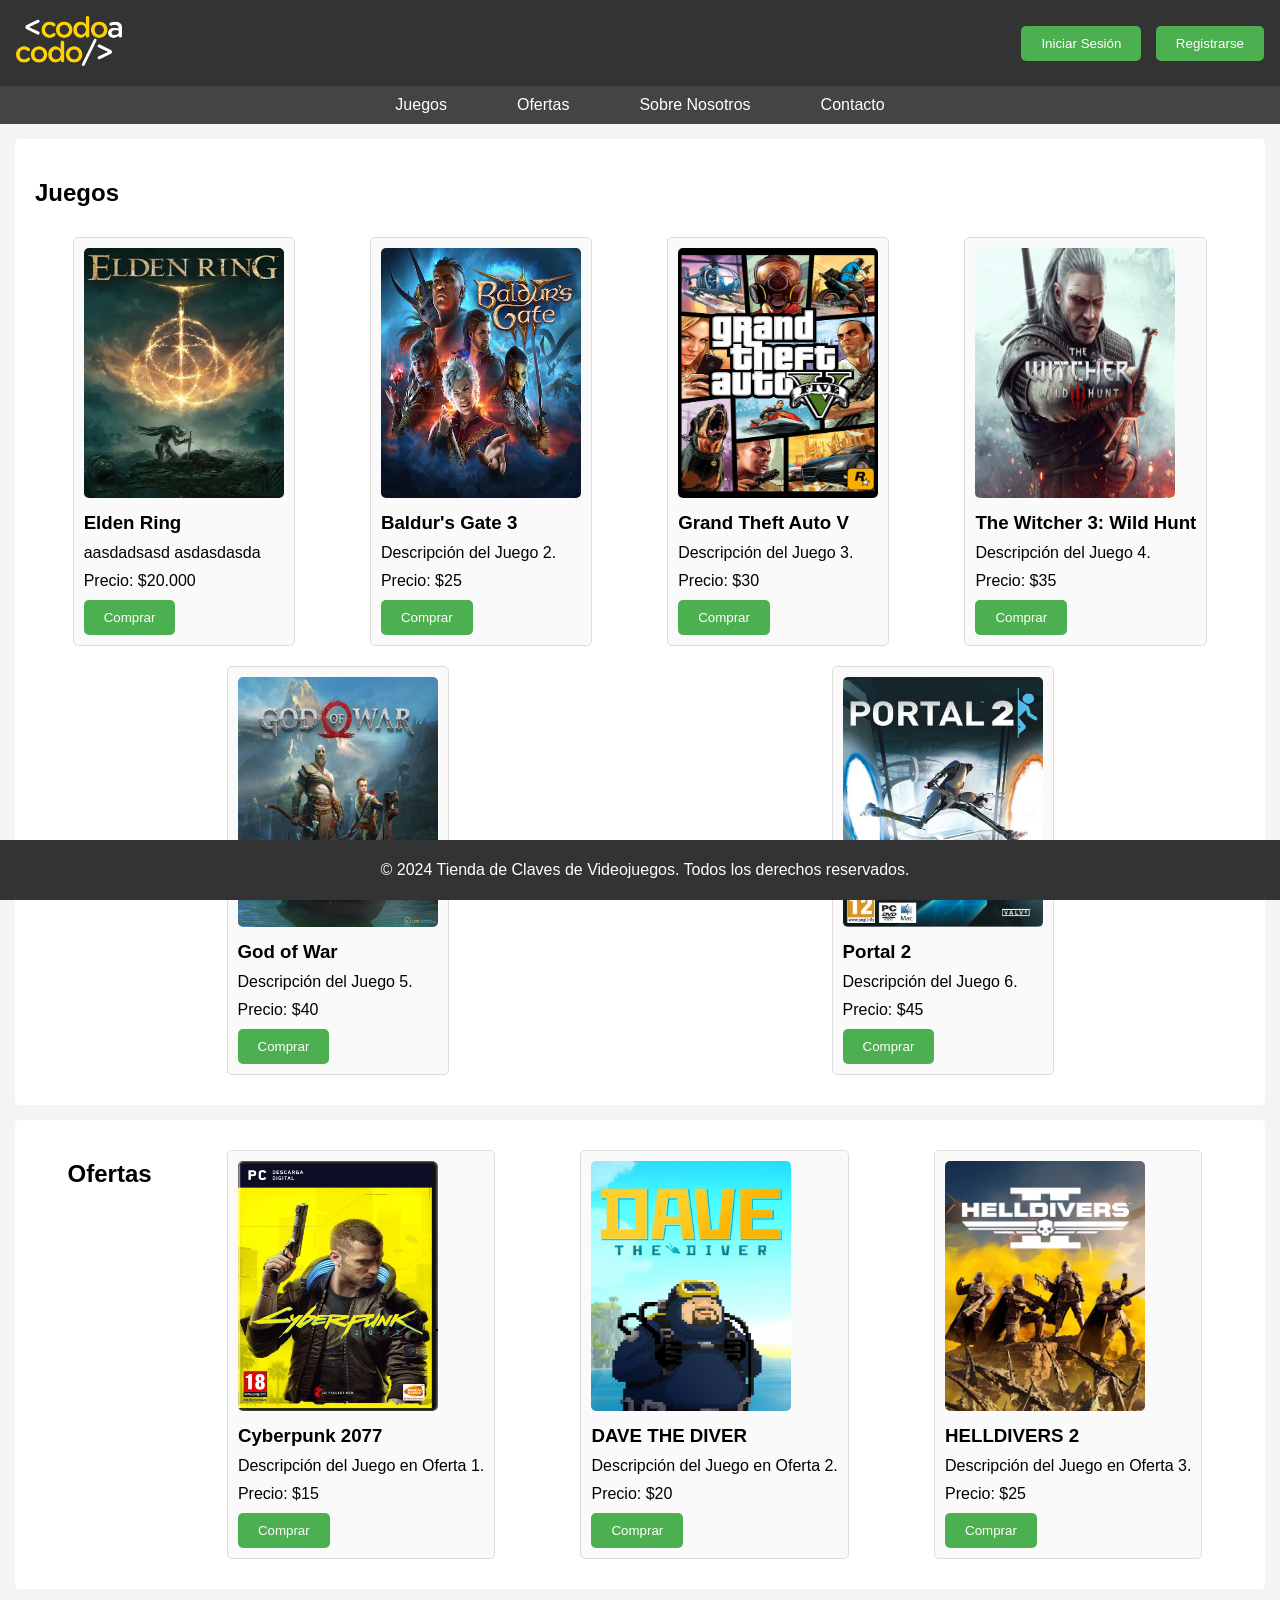
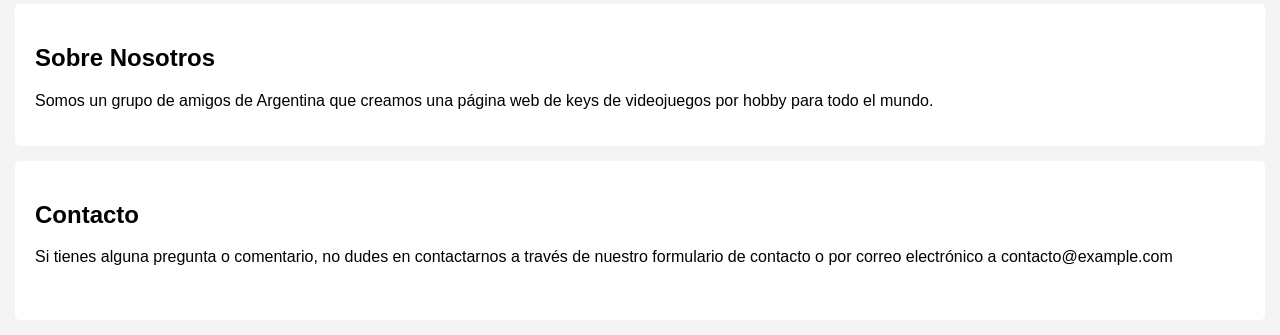
==== index.html @ 60454f8d "Rename a.html to index.html" ====
<!DOCTYPE html>
<html lang="es">
<head>
    <meta charset="UTF-8">
    <meta name="viewport" content="width=device-width, initial-scale=1.0">
    <title>Tienda de Claves de Videojuegos</title>
    <link rel="stylesheet" href="a.css">
</head>
<body>
    <header>
        <div class="logo">
            <img src="logoCAC.png" alt="Codo a codo">
        </div>
        <div class="botoninicio">
            <button onclick="alert('Iniciar Sesión')">Iniciar Sesión</button>
            <button onclick="alert('Registrarse')">Registrarse</button>
        </div>
    </header>
    <nav>
        <ul>
            <li><a href="#juegos">Juegos</a></li>
            <li><a href="#ofertas">Ofertas</a></li>
            <li><a href="#about">Sobre Nosotros</a></li>
            <li><a href="#contact">Contacto</a></li>
        </ul>
    </nav>
    <section id="juegos">
        <h2>Juegos</h2>
        <div class="game-list">
            <div class="game">
                <img src="Elden_Ring.webp" alt="Elden_Ring">
                <h3>Elden Ring</h3>
                <p>aasdadsasd asdasdasda</p>
                <p>Precio: $20.000</p>
                <button>Comprar</button>
            </div>
            <div class="game">
                <img src="Baldur's Gate 3.avif" alt="Baldur's_Gate_3">
                <h3>Baldur's Gate 3</h3>
                <p>Descripción del Juego 2.</p>
                <p>Precio: $25</p>
                <button>Comprar</button>
            </div>
            <div class="game">
                <img src="Grand Theft Auto V.jpg" alt="Grand_Theft_Auto_V">
                <h3>Grand Theft Auto V</h3>
                <p>Descripción del Juego 3.</p>
                <p>Precio: $30</p>
                <button>Comprar</button>
            </div>
            <div class="game">
                <img src="The Witcher 3 Wild Hunt.avif" alt="The_Witcher_3">
                <h3>The Witcher 3: Wild Hunt</h3>
                <p>Descripción del Juego 4.</p>
                <p>Precio: $35</p>
                <button>Comprar</button>
            </div>
            <div class="game">
                <img src="God of War.jpg" alt="God_of_War">
                <h3>God of War</h3>
                <p>Descripción del Juego 5.</p>
                <p>Precio: $40</p>
                <button>Comprar</button>
            </div>
            <div class="game">
                <img src="Portal 2.webp" alt="Portal_2">
                <h3>Portal 2</h3>
                <p>Descripción del Juego 6.</p>
                <p>Precio: $45</p>
                <button>Comprar</button>
            </div>
        </div>
    </section>
    <section id="ofertas">
        <div class="game-list">
        <h2>Ofertas</h2>
        <div class="game">
            <img src="Cyberpunk_2077_portada.webp" alt="Cyberpunk_2077_">
            <h3>Cyberpunk 2077</h3>
            <p>Descripción del Juego en Oferta 1.</p>
            <p>Precio: $15</p>
            <button>Comprar</button>
        </div>
        <div class="game">
            <img src="DAVE THE DIVER.jpg" alt="DAVE_THE_DIVER">
            <h3>DAVE THE DIVER</h3>
            <p>Descripción del Juego en Oferta 2.</p>
            <p>Precio: $20</p>
            <button>Comprar</button>
        </div>
        <div class="game">
            <img src="HELLDIVERS 2.webp" alt="HELLDIVERS_2">
            <h3>HELLDIVERS 2</h3>
            <p>Descripción del Juego en Oferta 3.</p>
            <p>Precio: $25</p>
            <button>Comprar</button>
        </div>
        </div>
        </section>
    <section id="about">
        <h2>Sobre Nosotros</h2>
        <p>Somos un grupo de amigos de Argentina que creamos una página web de keys de videojuegos por hobby para todo el mundo.</p>
    </section>
    <section id="contact">
        <h2>Contacto</h2>
        <p>Si tienes alguna pregunta o comentario, no dudes en contactarnos a través de nuestro formulario de contacto o por correo electrónico a contacto@example.com<br><br></p>
    </section>
    <footer>
        <p>&copy; 2024 Tienda de Claves de Videojuegos. Todos los derechos reservados.</p>
    </footer>
</body>
</html>
---- a.css ----
body {
    font-family: Arial, sans-serif;
    margin: 0;
    padding: 0;
    background-color: #f4f4f4;
}

header {
    display: flex;
    justify-content: space-between;
    align-items: center;
    background-color: #333;
    color: white;
    padding: 1em;
}

header .logo img {
    max-height: 50px;
}

header .botoninicio button {
    background-color: #4CAF50;
    color: white;
    border: none;
    padding: 10px 20px;
    margin-left: 10px;
    cursor: pointer;
    border-radius: 5px;
}

header .botoninicio button:hover {
    background-color: #45a049;
}

nav ul {
    list-style-type: none;
    padding: 0;
    text-align: center;
    background-color: #444;
    margin: 0;
    display: flex;
    justify-content: center;
}

nav ul li {
    margin: 0 15px;
}

nav ul li a {
    color: white;
    text-decoration: none;
    padding: 10px 20px;
    display: inline-block;
}

nav ul li a:hover {
    background-color: #666;
}

section {
    padding: 20px;
    margin: 15px;
    background-color: white;
    border-radius: 5px;
}

.game-list {
    display: flex;
    flex-wrap: wrap;
    justify-content: space-around;
}

.game {
    border: 1px solid #ddd;
    padding: 10px;
    margin: 10px;
    border-radius: 5px;
    background-color: #fafafa;
    width: auto;
    height: auto;
    box-sizing: border-box;
    /* min-width: 230px;
    min-height: 410px; */
}


.game img {
    width: 200px;
    height: 250px;
    border-radius: 5px;
    margin-bottom: 10px;
    /* min-width: 200px;
    min-height: 250px;
    max-height: 250px;
    max-width: 200px; */
}




.game h3 {
    margin: 0 0 10px;
}
.game h2 {
    margin: 0 0 10px;
}

.game p {
    margin: 0 0 10px;
}

.game button {
    background-color: #4CAF50;
    color: white;
    border: none;
    padding: 10px 20px;
    cursor: pointer;
    border-radius: 5px;
}

.game button:hover {
    background-color: #45a049;
}

footer {
    background-color: #333;
    color: white;
    text-align: center;
    padding: 5px;
    position: fixed;
    bottom: 0;
    width: 100%;
}


@media only screen and (max-width: 600px) {

    header, main, footer {
        padding: 1px;
        margin: 1px;
        font-size: 7px; 
    }
    h1 {
        font-size: 10px; 
    }
    h2 {
        font-size: 12px;
    }
    
    p {
        font-size: 7px; 
    }

    .game img {
        width: 40%;
        height: 40%;
    }
    .game {
        h3 {
            font-size: 10px
        }
        width: auto;
        height: auto; 
        padding: auto;
        margin: auto;
    }
    nav {
        display: none; 
    }
    .game button {
        padding: 3px 7px;
    }
    header .botoninicio button {
        width: 50%; 
        padding: 3px 7px;
        margin-left: 10px;
    }
}
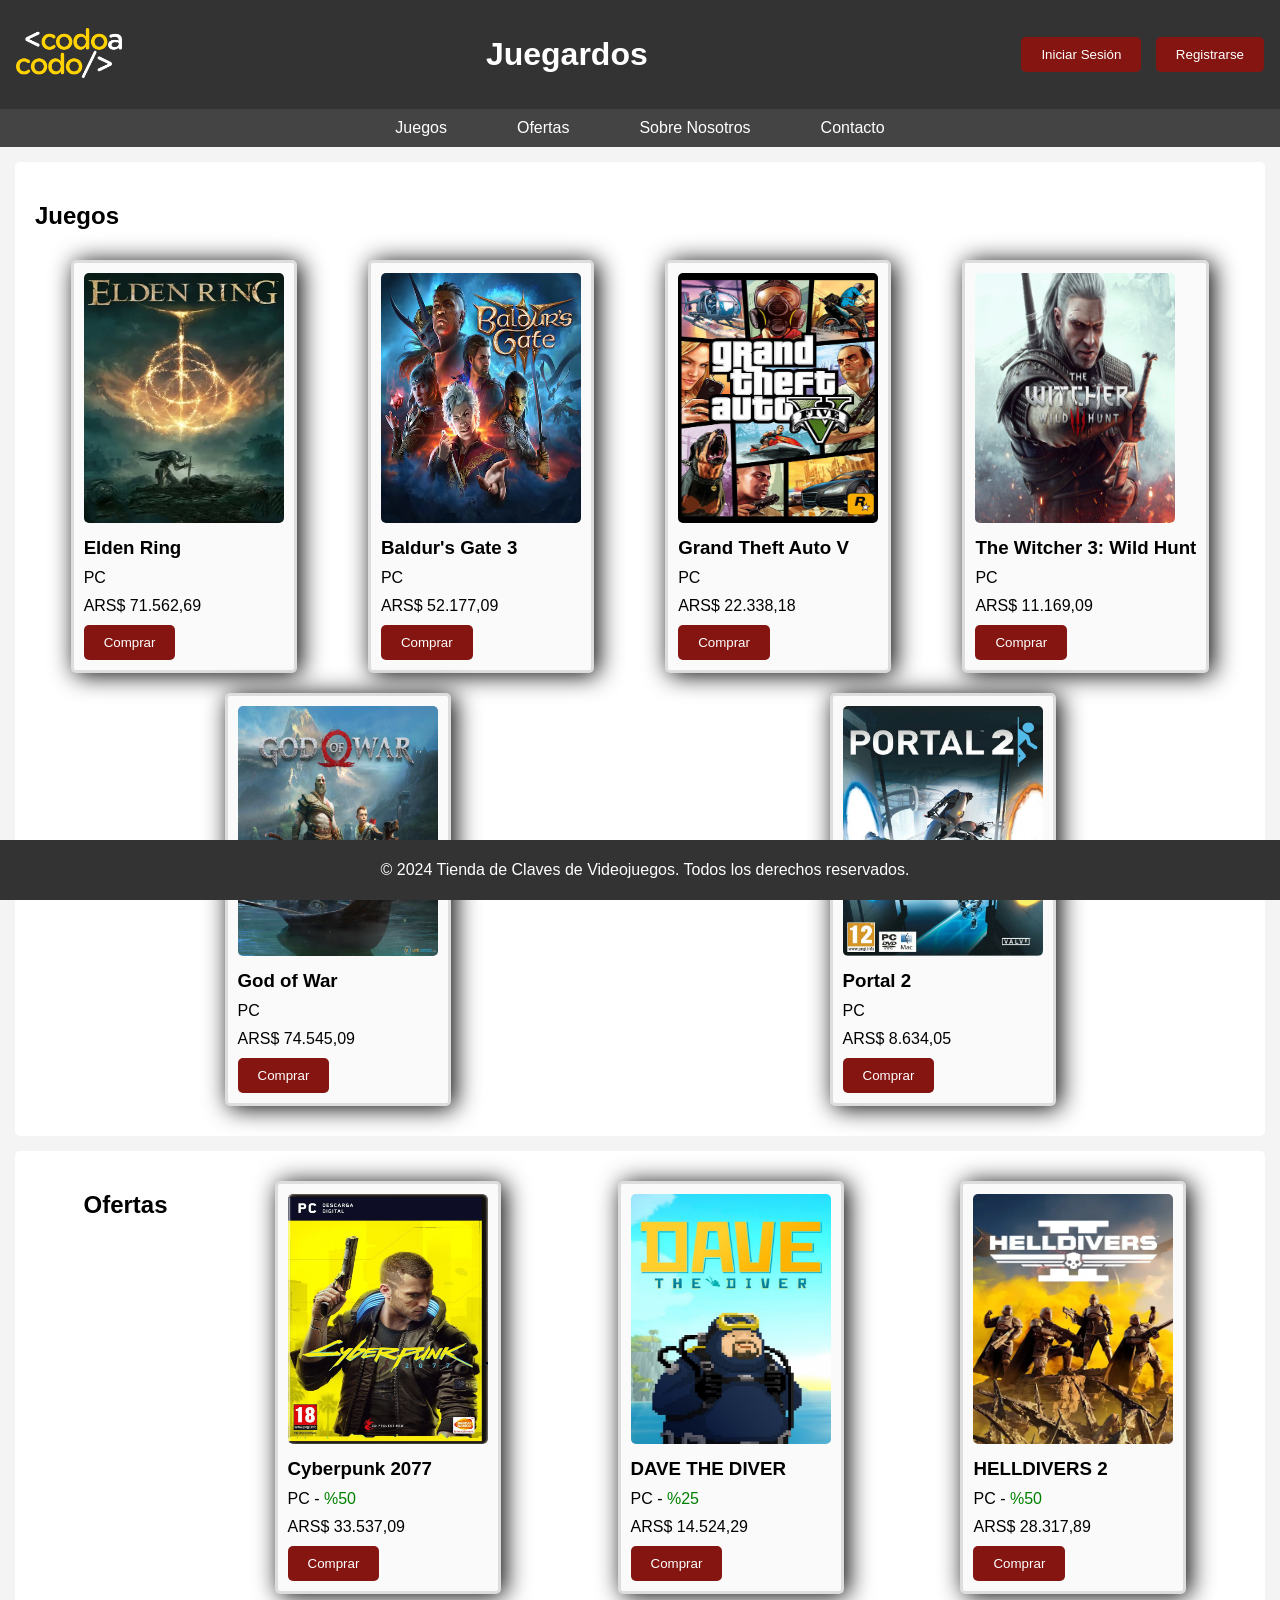
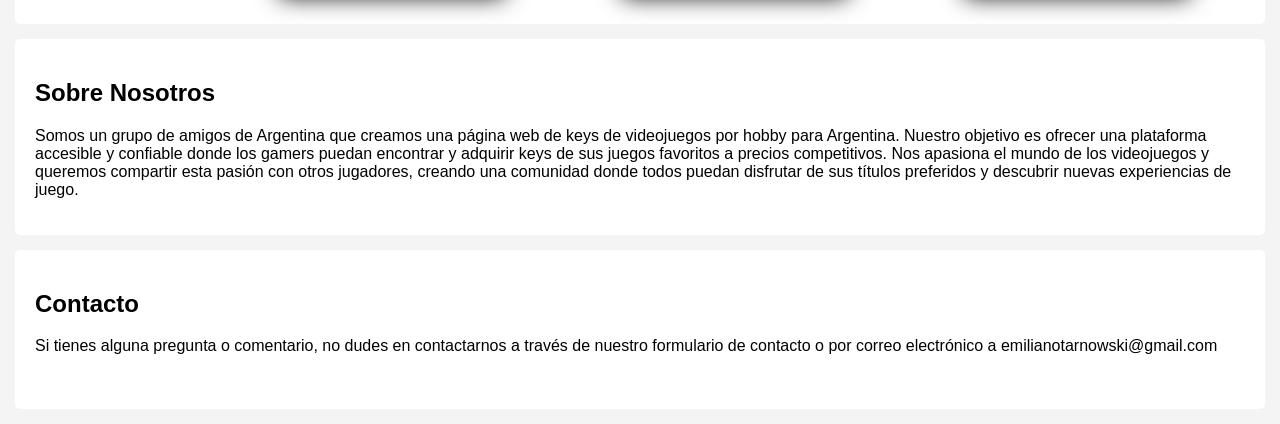
==== commit 71825466: "Add files via upload" ====
--- a/index.html
+++ b/index.html
@@ -1,112 +1,122 @@
-<!DOCTYPE html>
-<html lang="es">
-<head>
-    <meta charset="UTF-8">
-    <meta name="viewport" content="width=device-width, initial-scale=1.0">
-    <title>Tienda de Claves de Videojuegos</title>
-    <link rel="stylesheet" href="a.css">
-</head>
-<body>
-    <header>
-        <div class="logo">
-            <img src="logoCAC.png" alt="Codo a codo">
-        </div>
-        <div class="botoninicio">
-            <button onclick="alert('Iniciar Sesión')">Iniciar Sesión</button>
-            <button onclick="alert('Registrarse')">Registrarse</button>
-        </div>
-    </header>
-    <nav>
-        <ul>
-            <li><a href="#juegos">Juegos</a></li>
-            <li><a href="#ofertas">Ofertas</a></li>
-            <li><a href="#about">Sobre Nosotros</a></li>
-            <li><a href="#contact">Contacto</a></li>
-        </ul>
-    </nav>
-    <section id="juegos">
-        <h2>Juegos</h2>
-        <div class="game-list">
-            <div class="game">
-                <img src="Elden_Ring.webp" alt="Elden_Ring">
-                <h3>Elden Ring</h3>
-                <p>aasdadsasd asdasdasda</p>
-                <p>Precio: $20.000</p>
-                <button>Comprar</button>
-            </div>
-            <div class="game">
-                <img src="Baldur's Gate 3.avif" alt="Baldur's_Gate_3">
-                <h3>Baldur's Gate 3</h3>
-                <p>Descripción del Juego 2.</p>
-                <p>Precio: $25</p>
-                <button>Comprar</button>
-            </div>
-            <div class="game">
-                <img src="Grand Theft Auto V.jpg" alt="Grand_Theft_Auto_V">
-                <h3>Grand Theft Auto V</h3>
-                <p>Descripción del Juego 3.</p>
-                <p>Precio: $30</p>
-                <button>Comprar</button>
-            </div>
-            <div class="game">
-                <img src="The Witcher 3 Wild Hunt.avif" alt="The_Witcher_3">
-                <h3>The Witcher 3: Wild Hunt</h3>
-                <p>Descripción del Juego 4.</p>
-                <p>Precio: $35</p>
-                <button>Comprar</button>
-            </div>
-            <div class="game">
-                <img src="God of War.jpg" alt="God_of_War">
-                <h3>God of War</h3>
-                <p>Descripción del Juego 5.</p>
-                <p>Precio: $40</p>
-                <button>Comprar</button>
-            </div>
-            <div class="game">
-                <img src="Portal 2.webp" alt="Portal_2">
-                <h3>Portal 2</h3>
-                <p>Descripción del Juego 6.</p>
-                <p>Precio: $45</p>
-                <button>Comprar</button>
-            </div>
-        </div>
-    </section>
-    <section id="ofertas">
-        <div class="game-list">
-        <h2>Ofertas</h2>
-        <div class="game">
-            <img src="Cyberpunk_2077_portada.webp" alt="Cyberpunk_2077_">
-            <h3>Cyberpunk 2077</h3>
-            <p>Descripción del Juego en Oferta 1.</p>
-            <p>Precio: $15</p>
-            <button>Comprar</button>
-        </div>
-        <div class="game">
-            <img src="DAVE THE DIVER.jpg" alt="DAVE_THE_DIVER">
-            <h3>DAVE THE DIVER</h3>
-            <p>Descripción del Juego en Oferta 2.</p>
-            <p>Precio: $20</p>
-            <button>Comprar</button>
-        </div>
-        <div class="game">
-            <img src="HELLDIVERS 2.webp" alt="HELLDIVERS_2">
-            <h3>HELLDIVERS 2</h3>
-            <p>Descripción del Juego en Oferta 3.</p>
-            <p>Precio: $25</p>
-            <button>Comprar</button>
-        </div>
-        </div>
-        </section>
-    <section id="about">
-        <h2>Sobre Nosotros</h2>
-        <p>Somos un grupo de amigos de Argentina que creamos una página web de keys de videojuegos por hobby para todo el mundo.</p>
-    </section>
-    <section id="contact">
-        <h2>Contacto</h2>
-        <p>Si tienes alguna pregunta o comentario, no dudes en contactarnos a través de nuestro formulario de contacto o por correo electrónico a contacto@example.com<br><br></p>
-    </section>
-    <footer>
-        <p>&copy; 2024 Tienda de Claves de Videojuegos. Todos los derechos reservados.</p>
-    </footer>
-</body>
-</html>
+<!DOCTYPE html>
+<html lang="es">
+<head>
+    <meta charset="UTF-8">
+    <meta name="viewport" content="width=device-width, initial-scale=1.0">
+    <title>Tienda de Claves de Videojuegos</title>
+    <link rel="stylesheet" href="a.css">
+</head>
+
+
+<body>
+    <header>
+        <div class="logo">
+            <img src="logoCAC.png" alt="Codo a codo">
+        </div>
+        <h1 class="title">Juegardos</h1>
+        <div class="buttoninicio">
+            <button onclick="alert('Iniciar Sesión')">Iniciar Sesión</button>
+            <button onclick="alert('Registrarse')">Registrarse</button>
+        </div>
+    </header>
+    <nav>
+        <ul>
+            <li><a href="#juegos">Juegos</a></li>
+            <li><a href="#ofertas">Ofertas</a></li>
+            <li><a href="#about">Sobre Nosotros</a></li>
+            <li><a href="#contact">Contacto</a></li>
+        </ul>
+    </nav>
+
+
+    <section id="juegos">
+        <h2>Juegos</h2>
+        <div class="game-list">
+            <div class="game">
+                <img src="Elden_Ring.webp" alt="Elden_Ring">
+                <h3>Elden Ring</h3>
+                <p>PC</p>
+                <p>ARS$ 71.562,69</p>
+                <button>Comprar</button>
+            </div>
+            <div class="game">
+                <img src="Baldur's Gate 3.avif" alt="Baldur's_Gate_3">
+                <h3>Baldur's Gate 3</h3>
+                <p>PC</p>
+                <p>ARS$ 52.177,09</p>
+                <button>Comprar</button>
+            </div>
+            <div class="game">
+                <img src="Grand Theft Auto V.jpg" alt="Grand_Theft_Auto_V">
+                <h3>Grand Theft Auto V</h3>
+                <p>PC</p>
+                <p>ARS$ 22.338,18</p>
+                <button>Comprar</button>
+            </div>
+            <div class="game">
+                <img src="The Witcher 3 Wild Hunt.avif" alt="The_Witcher_3">
+                <h3>The Witcher 3: Wild Hunt</h3>
+                <p>PC</p>
+                <p>ARS$ 11.169,09</p>
+                <button>Comprar</button>
+            </div>
+            <div class="game">
+                <img src="God of War.jpg" alt="God_of_War">
+                <h3>God of War</h3>
+                <p>PC</p>
+                <p>ARS$ 74.545,09</p>
+                <button>Comprar</button>
+            </div>
+            <div class="game">
+                <img src="Portal 2.webp" alt="Portal_2">
+                <h3>Portal 2</h3>
+                <p>PC</p>
+                <p>ARS$ 8.634,05</p>
+                <button>Comprar</button>
+            </div>
+        </div>
+    </section>
+
+
+
+    <section id="ofertas">
+        <div class="game-list">
+            <h2>Ofertas</h2>
+            <div class="game">
+                <img src="Cyberpunk_2077_portada.webp" alt="Cyberpunk_2077_">
+                <h3>Cyberpunk 2077</h3>
+                <p>PC - <FONT COLOR="green">%50</FONT></p>
+                <p>ARS$ 33.537,09 </p>
+                <button>Comprar</button>
+            </div>
+            <div class="game">
+                <img src="DAVE THE DIVER.jpg" alt="DAVE_THE_DIVER">
+                <h3>DAVE THE DIVER</h3>
+                <p>PC - <FONT COLOR="green">%25</FONT></p>
+                <p>ARS$ 14.524,29</p>
+                <button>Comprar</button>
+            </div>
+            <div class="game">
+                <img src="HELLDIVERS 2.webp" alt="HELLDIVERS_2">
+                <h3>HELLDIVERS 2</h3>
+                <p>PC - <FONT COLOR="green">%50</FONT></p>
+                <p>ARS$ 28.317,89</p>
+                <button>Comprar</button>
+            </div>
+        </div>
+        </section>
+
+        
+    <section id="about">
+        <h2>Sobre Nosotros</h2>
+        <p>Somos un grupo de amigos de Argentina que creamos una página web de keys de videojuegos por hobby para Argentina. Nuestro objetivo es ofrecer una plataforma accesible y confiable donde los gamers puedan encontrar y adquirir keys de sus juegos favoritos a precios competitivos. Nos apasiona el mundo de los videojuegos y queremos compartir esta pasión con otros jugadores, creando una comunidad donde todos puedan disfrutar de sus títulos preferidos y descubrir nuevas experiencias de juego.</p>
+    </section>
+    <section id="contact">
+        <h2>Contacto</h2>
+        <p>Si tienes alguna pregunta o comentario, no dudes en contactarnos a través de nuestro formulario de contacto o por correo electrónico a emilianotarnowski@gmail.com<br><br></p>
+    </section>
+    <footer>
+        <p>&copy; 2024 Tienda de Claves de Videojuegos. Todos los derechos reservados.</p>
+    </footer>
+</body>
+</html>
--- a/a.css
+++ b/a.css
@@ -1,178 +1,180 @@
-body {
-    font-family: Arial, sans-serif;
-    margin: 0;
-    padding: 0;
-    background-color: #f4f4f4;
-}
-
-header {
-    display: flex;
-    justify-content: space-between;
-    align-items: center;
-    background-color: #333;
-    color: white;
-    padding: 1em;
-}
-
-header .logo img {
-    max-height: 50px;
-}
-
-header .botoninicio button {
-    background-color: #4CAF50;
-    color: white;
-    border: none;
-    padding: 10px 20px;
-    margin-left: 10px;
-    cursor: pointer;
-    border-radius: 5px;
-}
-
-header .botoninicio button:hover {
-    background-color: #45a049;
-}
-
-nav ul {
-    list-style-type: none;
-    padding: 0;
-    text-align: center;
-    background-color: #444;
-    margin: 0;
-    display: flex;
-    justify-content: center;
-}
-
-nav ul li {
-    margin: 0 15px;
-}
-
-nav ul li a {
-    color: white;
-    text-decoration: none;
-    padding: 10px 20px;
-    display: inline-block;
-}
-
-nav ul li a:hover {
-    background-color: #666;
-}
-
-section {
-    padding: 20px;
-    margin: 15px;
-    background-color: white;
-    border-radius: 5px;
-}
-
-.game-list {
-    display: flex;
-    flex-wrap: wrap;
-    justify-content: space-around;
-}
-
-.game {
-    border: 1px solid #ddd;
-    padding: 10px;
-    margin: 10px;
-    border-radius: 5px;
-    background-color: #fafafa;
-    width: auto;
-    height: auto;
-    box-sizing: border-box;
-    /* min-width: 230px;
-    min-height: 410px; */
-}
-
-
-.game img {
-    width: 200px;
-    height: 250px;
-    border-radius: 5px;
-    margin-bottom: 10px;
-    /* min-width: 200px;
-    min-height: 250px;
-    max-height: 250px;
-    max-width: 200px; */
-}
-
-
-
-
-.game h3 {
-    margin: 0 0 10px;
-}
-.game h2 {
-    margin: 0 0 10px;
-}
-
-.game p {
-    margin: 0 0 10px;
-}
-
-.game button {
-    background-color: #4CAF50;
-    color: white;
-    border: none;
-    padding: 10px 20px;
-    cursor: pointer;
-    border-radius: 5px;
-}
-
-.game button:hover {
-    background-color: #45a049;
-}
-
-footer {
-    background-color: #333;
-    color: white;
-    text-align: center;
-    padding: 5px;
-    position: fixed;
-    bottom: 0;
-    width: 100%;
-}
-
-
-@media only screen and (max-width: 600px) {
-
-    header, main, footer {
-        padding: 1px;
-        margin: 1px;
-        font-size: 7px; 
-    }
-    h1 {
-        font-size: 10px; 
-    }
-    h2 {
-        font-size: 12px;
-    }
-    
-    p {
-        font-size: 7px; 
-    }
-
-    .game img {
-        width: 40%;
-        height: 40%;
-    }
-    .game {
-        h3 {
-            font-size: 10px
-        }
-        width: auto;
-        height: auto; 
-        padding: auto;
-        margin: auto;
-    }
-    nav {
-        display: none; 
-    }
-    .game button {
-        padding: 3px 7px;
-    }
-    header .botoninicio button {
-        width: 50%; 
-        padding: 3px 7px;
-        margin-left: 10px;
-    }
+body {
+    font-family: Arial, sans-serif;
+    margin: 0;
+    padding: 0;
+    background-color: #f4f4f4;
+}
+
+header {
+    display: flex;
+    justify-content: space-between;
+    align-items: center;
+    background-color: #333;
+    color: white;
+    padding: 1em;
+}
+
+header .logo img {
+    max-height: 50px;
+}
+
+header .buttoninicio button {
+    background-color: #851511;
+    color: white;
+    border: none;
+    padding: 10px 20px;
+    margin-left: 10px;
+    cursor: pointer;
+    border-radius: 5px;
+}
+.title {
+    text-align: center;
+    color: white;
+    background-color: #333;
+    padding: 20px;
+    margin: 0;
+}
+
+nav ul {
+    list-style-type: none;
+    padding: 0;
+    text-align: center;
+    background-color: #444;
+    margin: 0;
+    display: flex;
+    justify-content: center;
+}
+
+nav ul li {
+    margin: 0 15px;
+}
+
+nav ul li a {
+    color: white;
+    text-decoration: none;
+    padding: 10px 20px;
+    display: inline-block;
+}
+
+nav ul li a:hover {
+    background-color: #666;
+}
+
+section {
+    padding: 20px;
+    margin: 15px;
+    background-color: white;
+    border-radius: 5px;
+}
+
+.game-list {
+    display: flex;
+    flex-wrap: wrap;
+    justify-content: space-around;
+}
+
+.game {
+    border: 3px solid #ddd;
+    box-shadow: 4px 2px 25px black;
+    text-shadow: #666;
+    padding: 10px;
+    margin: 10px;
+    border-radius: 5px;
+    background-color: #fafafa;
+    width: auto;
+    height: auto;
+    box-sizing: border-box;
+    /* min-width: 230px;
+    min-height: 410px; */
+}
+
+
+.game img {
+    width: 200px;
+    height: 250px;
+    border-radius: 5px;
+    margin-bottom: 10px;
+    /* min-width: 200px;
+    min-height: 250px;
+    max-height: 250px;
+    max-width: 200px; */
+}
+
+
+
+
+.game h3 {
+    margin: 0 0 10px;
+}
+.game h2 {
+    margin: 0 0 10px;
+}
+
+.game p {
+    margin: 0 0 10px;
+}
+
+.game button {
+    background-color: #851511;
+    color: white;
+    border: none;
+    padding: 10px 20px;
+    cursor: pointer;
+    border-radius: 5px;
+}
+
+
+footer {
+    background-color: #333;
+    color: white;
+    text-align: center;
+    padding: 5px;
+    position: fixed;
+    bottom: 0;
+    width: 100%;
+}
+
+
+@media only screen and (max-width: 600px) {
+
+    header, main, footer {
+        padding: 1px;
+        margin: 1px;
+        font-size: 7px; 
+    }
+    h1 {
+        font-size: 10px; 
+    }
+    h2 {
+        font-size: 12px;
+    }
+    
+    p {
+        font-size: 7px; 
+    }
+
+    .game img {
+        width: 40%;
+        height: 40%;
+    }
+    .game {
+        h3 {
+            font-size: 10px
+        }
+        width: auto;
+        height: auto; 
+        padding: auto;
+        margin: auto;
+    }
+    nav {
+        display: none; 
+    }
+    .game button {
+        padding: 3px 7px;
+    }
+    header .botoninicio button {
+        width: 50%; 
+        padding: 3px 7px;
+        margin-left: 10px;
+    }
 }
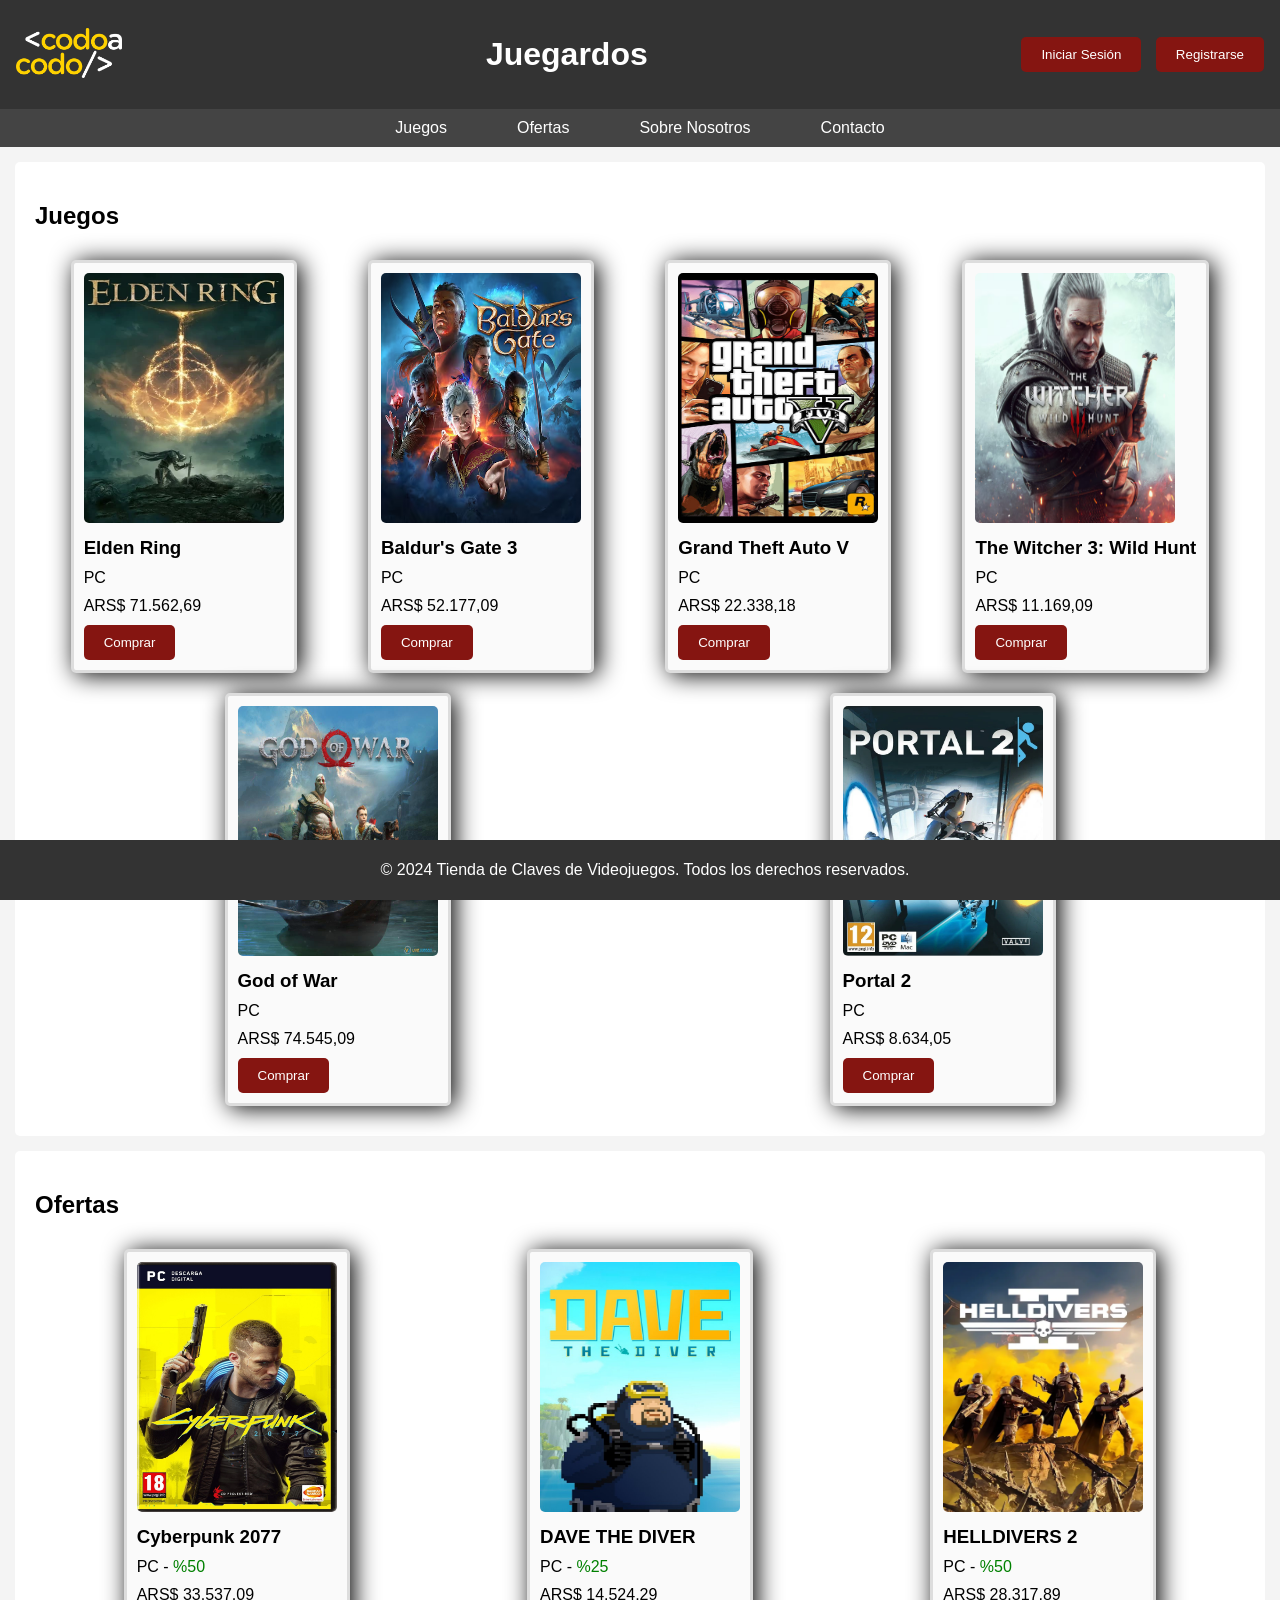
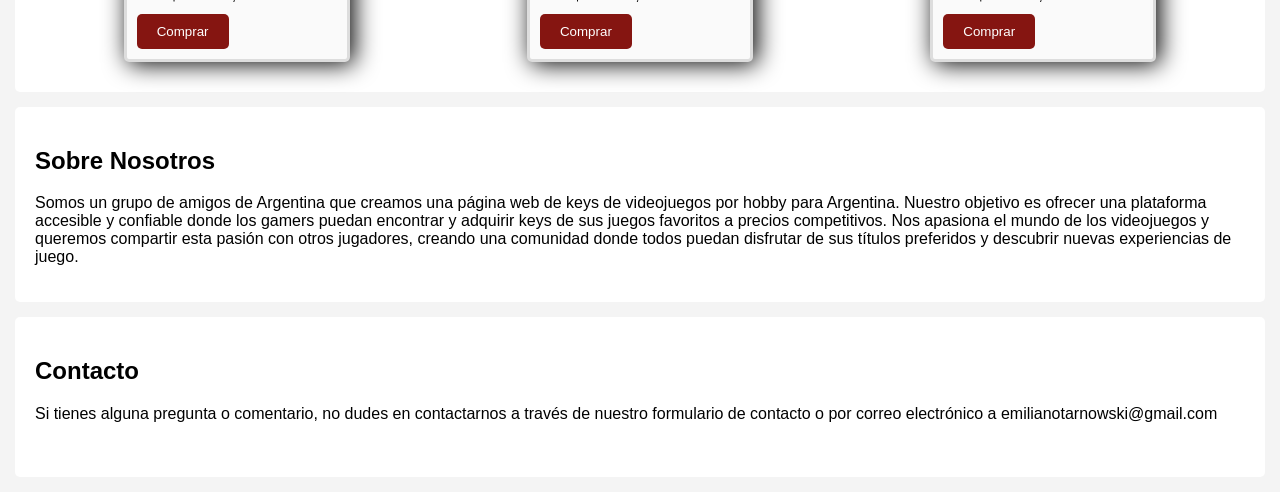
==== commit d05fb796: "Update index.html" ====
--- a/index.html
+++ b/index.html
@@ -80,8 +80,8 @@
 
 
     <section id="ofertas">
+        <h2>Ofertas</h2>
         <div class="game-list">
-            <h2>Ofertas</h2>
             <div class="game">
                 <img src="Cyberpunk_2077_portada.webp" alt="Cyberpunk_2077_">
                 <h3>Cyberpunk 2077</h3>
--- a/a.css
+++ b/a.css
@@ -33,6 +33,8 @@
     background-color: #333;
     padding: 20px;
     margin: 0;
+    margin-left: auto;
+    margin-right: auto;
 }
 
 nav ul {
